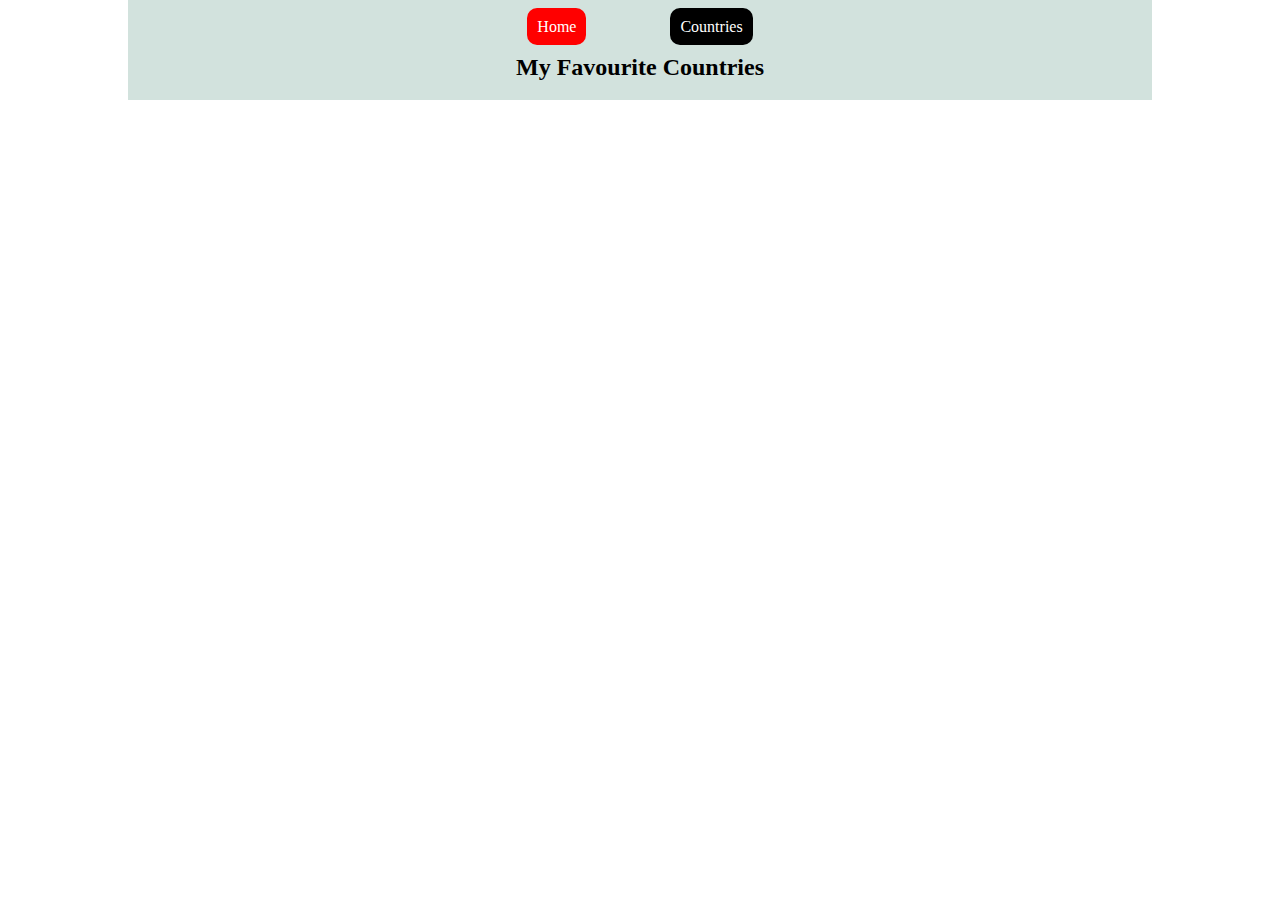
==== index.html @ a6bc1051 "Add files via upload" ====
<!DOCTYPE html>

<html lang="en">
<head>
    <meta charset="UTF-8">
    <meta http-equiv="X-UA-Compatible" content="IE=edge">
    <meta name="viewport" content="width=device-width, initial-scale=1.0">
    <title>Country</title>
    <link rel="stylesheet" href="firstcss.css">
</head>
<body>
    <section class="head">
        <div>
         <ul><br>
            <li id="home"><a href="index.html">Home</a></li>
            <li id="country"><a href="countries.html">Countries</a></li>
        </ul>   
         <br>
            <h2>My Favourite Countries</h2>
        </div>
    </section>
</body>
</html>
---- firstcss.css ----
*{
    margin: 0px;
    padding: 0px;
}
.head
{
    background-color: rgb(210, 226, 221);
    width: 80%;
    height: 100px;
    margin: auto;
    text-align: center;
}
.head div ul li{
    
    text-decoration: none;
    display: inline;
    padding: 10px;
    margin: 40px;
}
#home {
    background-color: red;
    color: white;
    border-radius: 10px;
    cursor: pointer;
}
#home a{
    color: white;
    text-decoration: none;
}
#country{
    background-color: black;
    color: white;
    border-radius: 10px;
    cursor: pointer;
}
a{
    color: white;
    text-decoration: none;  
}
.li-country{
    display: flex;
    flex: 1;
    justify-content: space-between;
    margin-left: 10%;
    width: 80%;
    align-items: center;
}
.li-country div{
    cursor: pointer;
    background-color: red;
    border-radius: 10px;
    width: 100px;
    height: 20px;
    color: white;
    text-align: center;
}
.india{
    margin-left: 140px;
    width: 80%;
}
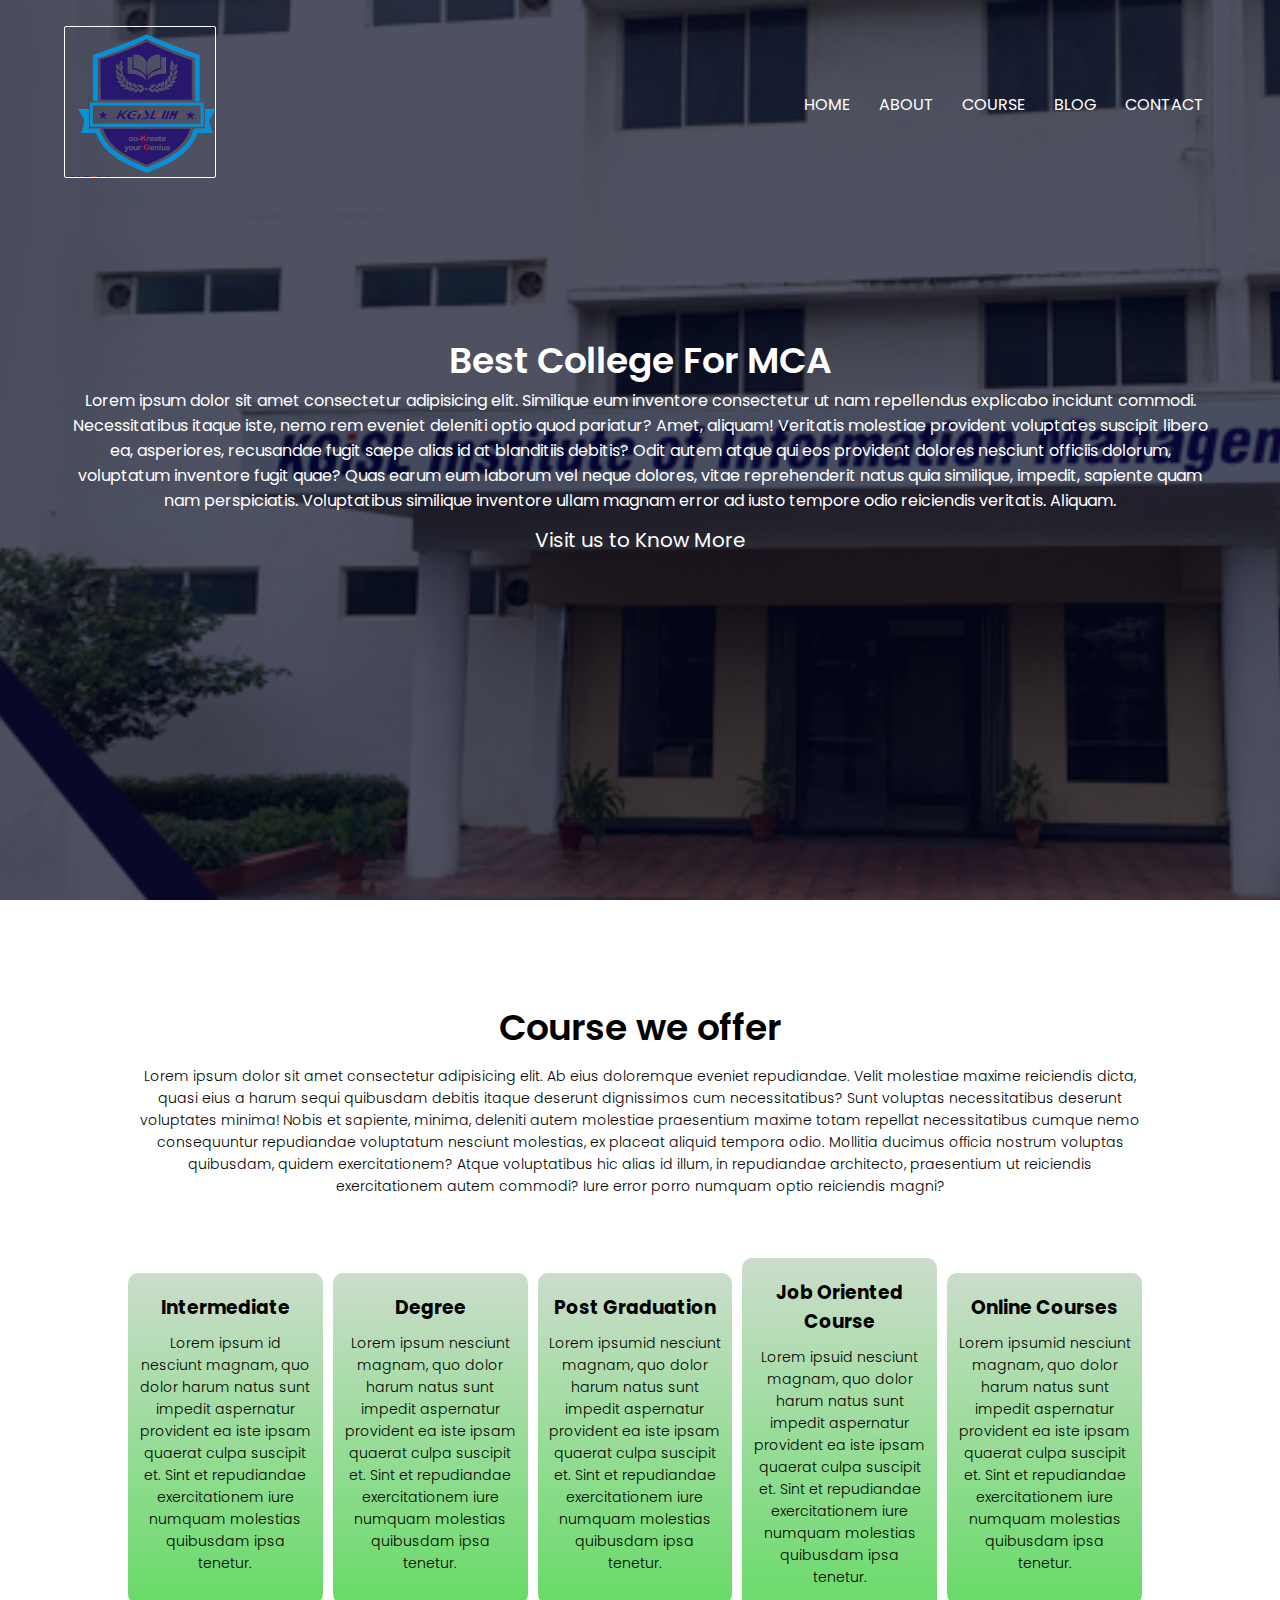
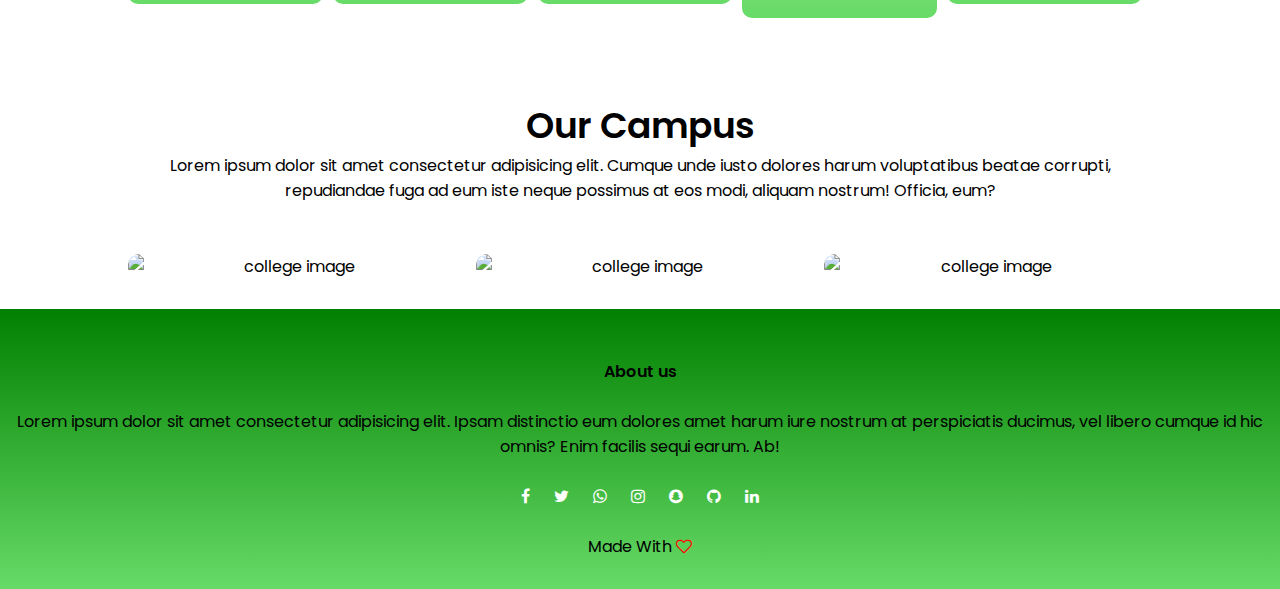
==== commit c5ae25b9: "Add files via upload" ====
--- a/index.html
+++ b/index.html
@@ -1,23 +1,110 @@
 <!DOCTYPE html>
-
 <html lang="en">
 <head>
     <meta charset="UTF-8">
     <meta http-equiv="X-UA-Compatible" content="IE=edge">
     <meta name="viewport" content="width=device-width, initial-scale=1.0">
-    <title>Country</title>
-    <link rel="stylesheet" href="firstcss.css">
+    <title>Document</title>
+    <link rel="stylesheet" href="style.css">
+    <link rel="preconnect" href="https://fonts.googleapis.com">
+    <link rel="preconnect" href="https://fonts.gstatic.com" crossorigin>
+    <link href="https://fonts.googleapis.com/css2?family=Poppins:ital,wght@0,300;0,400;0,500;0,600;1,300;1,400&display=swap" rel="stylesheet">
+    <link rel="stylesheet" href="https://cdnjs.cloudflare.com/ajax/libs/font-awesome/4.7.0/css/font-awesome.min.css">
 </head>
 <body>
-    <section class="head">
-        <div>
-         <ul><br>
-            <li id="home"><a href="index.html">Home</a></li>
-            <li id="country"><a href="countries.html">Countries</a></li>
-        </ul>   
-         <br>
-            <h2>My Favourite Countries</h2>
+    <section class="header">
+        <nav>
+            <a href="index.html">
+                <img src="kgiimlogo-removebg-preview.png" alt="">
+            </a>
+            <div class="navlink">
+               <ul>
+                <li><a href="">HOME</a></li>
+                <li><a href="">ABOUT</a></li>
+                <li><a href="">COURSE</a></li>
+                <li><a href="">BLOG</a></li>
+                <li><a href="">CONTACT</a></li>
+               </ul>
+            </div>
+        </nav>
+        <div class="textbox">
+            <h1>Best College For MCA</h1>
+            <p>Lorem ipsum dolor sit amet consectetur adipisicing elit. Similique eum inventore consectetur ut nam repellendus explicabo incidunt commodi. Necessitatibus itaque iste, nemo rem eveniet deleniti optio quod pariatur? Amet, aliquam!
+            Veritatis molestiae provident voluptates suscipit libero ea, asperiores, recusandae fugit saepe alias id at blanditiis debitis? Odit autem atque qui eos provident dolores nesciunt officiis dolorum, voluptatum inventore fugit quae?
+            Quas earum eum laborum vel neque dolores, vitae reprehenderit natus quia similique, impedit, sapiente quam nam perspiciatis. Voluptatibus similique inventore ullam magnam error ad iusto tempore odio reiciendis veritatis. Aliquam. </p>
+                <a href="" class="hero-btn">Visit us to Know More</a>
         </div>
     </section>
+
+    <section class="course">
+        <h1>Course we offer</h1>
+        <p>Lorem ipsum dolor sit amet consectetur adipisicing elit. Ab eius doloremque eveniet repudiandae. Velit molestiae maxime reiciendis dicta, quasi eius a harum sequi quibusdam debitis itaque deserunt dignissimos cum necessitatibus?
+        Sunt voluptas necessitatibus deserunt voluptates minima! Nobis et sapiente, minima, deleniti autem molestiae praesentium maxime totam repellat necessitatibus cumque nemo consequuntur repudiandae voluptatum nesciunt molestias, ex placeat aliquid tempora odio.
+        Mollitia ducimus officia nostrum voluptas quibusdam, quidem exercitationem? Atque voluptatibus hic alias id illum, in repudiandae architecto, praesentium ut reiciendis exercitationem autem commodi? Iure error porro numquam optio reiciendis magni?</p>
+            <div class="row">
+                <div class="coursecol">
+                    <h3>Intermediate</h3>
+                    <p>Lorem ipsum  id nesciunt magnam, quo dolor harum natus sunt impedit aspernatur provident ea iste ipsam quaerat culpa suscipit et. Sint et repudiandae exercitationem iure numquam molestias quibusdam ipsa tenetur.</p>
+                </div>
+                <div class="coursecol">
+                    <h3>Degree</h3>
+                    <p>Lorem ipsum nesciunt magnam, quo dolor harum natus sunt impedit aspernatur provident ea iste ipsam quaerat culpa suscipit et. Sint et repudiandae exercitationem iure numquam molestias quibusdam ipsa tenetur.</p>
+                </div>
+                <div class="coursecol">
+                    <h3>Post Graduation</h3>
+                    <p>Lorem ipsumid nesciunt magnam, quo dolor harum natus sunt impedit aspernatur provident ea iste ipsam quaerat culpa suscipit et. Sint et repudiandae exercitationem iure numquam molestias quibusdam ipsa tenetur.</p>
+                </div>
+                <div class="coursecol">
+                    <h3>Job Oriented Course</h3>
+                    <p>Lorem ipsuid nesciunt magnam, quo dolor harum natus sunt impedit aspernatur provident ea iste ipsam quaerat culpa suscipit et. Sint et repudiandae exercitationem iure numquam molestias quibusdam ipsa tenetur.</p>
+                </div>
+                <div class="coursecol">
+                    <h3>Online Courses</h3>
+                    <p>Lorem ipsumid nesciunt magnam, quo dolor harum natus sunt impedit aspernatur provident ea iste ipsam quaerat culpa suscipit et. Sint et repudiandae exercitationem iure numquam molestias quibusdam ipsa tenetur.</p>
+                </div>
+            </div>
+    </section>
+    <section class="campus">
+        <h1>Our Campus</h1>
+        <p>Lorem ipsum dolor sit amet consectetur adipisicing elit. Cumque unde iusto dolores harum voluptatibus beatae corrupti, repudiandae fuga ad eum iste neque possimus at eos modi, aliquam nostrum! Officia, eum?</p>
+        <div class="row">
+            <div class="campuscol">
+                <img src="https://encrypted-tbn0.gstatic.com/images?q=tbn:ANd9GcTigMZuwS-U4kgXeLCZH51-XPEP6TFT_yv8e3qd6HMx&s" alt="college image">
+                    <div class="layer">
+                        <h3>Campus 1</h3>
+                    </div>
+            </div>
+            <div class="campuscol">
+                <img src="https://encrypted-tbn0.gstatic.com/images?q=tbn:ANd9GcTigMZuwS-U4kgXeLCZH51-XPEP6TFT_yv8e3qd6HMx&s" alt="college image">
+                    <div class="layer">
+                        <h3>Campus 2</h3>
+                    </div>
+            </div>
+            <div class="campuscol">
+                <img src="https://encrypted-tbn0.gstatic.com/images?q=tbn:ANd9GcTigMZuwS-U4kgXeLCZH51-XPEP6TFT_yv8e3qd6HMx&s" alt="college image">
+                    <div class="layer">
+                        <h3>Campus 3</h3>
+                    </div>
+            </div>
+        </div>
+    </section>
+    <!-- footer -->
+    <section class="footer">
+        <h4>About us</h4>
+        <p>Lorem ipsum dolor sit amet consectetur adipisicing elit. Ipsam distinctio eum dolores amet harum iure nostrum at perspiciatis ducimus, vel libero cumque id hic omnis? Enim facilis sequi earum. Ab!</p>
+        <div class="icons">
+            <br>
+            <i class="fa fa-facebook"></i>
+            <i class="fa fa-twitter"></i>
+            <i class="fa fa-whatsapp"></i>
+            <i class="fa fa-instagram"></i>
+            <i class="fa fa-snapchat"></i>
+            <i class="fa fa-github"></i>
+            <i class="fa fa-linkedin" ></i>          
+        </div>
+        <br>
+        <p>Made With <i class="fa fa-heart-o" id="heart"></i></p>    
+    </section>
+
 </body>
 </html>--- a/style.css
+++ b/style.css
@@ -0,0 +1,191 @@
+*{
+    margin: 0px;
+    padding: 0px;
+    font-family: 'Poppins', sans-serif;
+}
+/* .header */
+.header{
+    min-height: 100vh;
+    width: 100%;
+    background-repeat: no-repeat;
+    background-image:linear-gradient(rgba(4,7,30,0.7),rgba(4,7,30,0.7)),url(iimfrontlogo.png) ;
+    background-position: center;
+    background-size: cover;
+    position: relative;
+}
+nav
+{
+    display: flex;
+    padding: 2% 5%;
+    justify-content: space-between;
+    align-items: center;
+}
+nav img{
+    width: 150px;
+    border:1px solid white;   
+    border-radius:2px;
+}
+.navlink{
+    flex:1;
+    text-align: right;
+}
+.navlink li
+{
+    list-style-type: none;
+    display: inline-block;
+    padding: 8px 12px;
+    position: relative;
+}
+.navlink ul li a{
+    text-decoration: none;
+    color: white;
+}
+.navlink ul li a::after
+{
+    content: ' ';
+    width: 0%;
+    height: 2px;
+    background:#f44336;
+    display: block;
+    margin:auto;
+    transition: 0.5s;
+
+}
+.navlink ul li a:hover::after{
+    width: 100%;
+}
+.textbox{
+    color: white;
+    text-decoration: none;
+    width: 90%;
+    position: absolute;
+    top:50%;
+    left:50%;
+    text-align: center;
+    transform:translate(-50%,-50%)
+}
+.hero-btn{
+    display:inline-block;
+    text-decoration: none;
+    color: white;
+    font-size: 20px;
+    padding: 12px 34px;
+    background: transparent;
+    position: relative;
+    cursor: pointer;
+}
+.hero-btn:hover{
+background-color: orangered;
+    border: 1px solid white;
+    border-radius: 10px;
+    transition: 1s;
+}
+/* course */
+.course{
+width: 80%;
+margin:auto;
+text-align: center;
+padding-top: 100px;
+}
+.row p{
+    color: white;
+}
+h1{
+    font-size: 36px;
+    font-weight: 600;
+}
+.course p{
+    font-size: 14px;
+    color: black;
+    font-weight: 300;
+    line-height: 22px;
+    padding: 10px;
+}
+.row{
+    margin-top: 5%;
+    display: flex;
+    justify-content: space-between;
+    align-items: center;
+}
+.coursecol{
+    
+    flex-basis: 32%; 
+    border-radius: 10px;
+    margin-bottom: 30px;
+    margin-right: 10px;
+    background: linear-gradient(rgb(203, 221, 203),rgb(103, 219, 103));
+    padding: 20px 0px;
+    box-sizing: border-box;
+    transition: 0.5s;
+}
+.coursecol:hover{
+    box-shadow: 0 0 20px 0px rgb(0, 117, 10);
+}
+.campus{
+    width: 80%;
+    margin:auto;
+    text-align: center;
+    padding-top: 50px;
+}
+.campuscol{
+    flex-basis:32%;
+    border-radius: 10px;
+    margin-bottom: 30px;
+    position: relative;
+    overflow: hidden;
+}
+.campus img
+{
+ width: 100%;
+ height: 100%;
+ display: block;   
+ padding:0px 0px;
+ border-radius: 10px;
+}
+.layer{
+    height: 100%;
+    background:transparent;
+    width: 100%;
+    position: absolute;
+    top: 0;
+    left: 0;
+    transition: 0.9 s;
+}
+.layer:hover{
+    background: rgba(61,72,153,0.7);
+}
+.layer h3{
+    width: 100%;
+    font-weight: 500;
+    color: #fff;
+    font-size: 26px;
+    bottom:0;
+    left:50%;
+    transform: translateX(-25%);
+    position: absolute;
+    opacity: 0;
+    transition: 0.5s;
+}
+.layer:hover h3{
+    bottom:50%;
+    opacity: 1;
+}
+.footer{
+    width: 100%;
+    text-align: center;
+    padding:30px 0;
+    background: linear-gradient(green,rgb(103, 219, 103));
+}
+.footer h4{
+    margin-bottom: 25px;
+    margin-top: 20px;
+    font-weight: 600;
+}
+.icons i
+{
+    padding: 0px 10px;
+    color: white;
+}
+#heart{
+    color: red;
+}